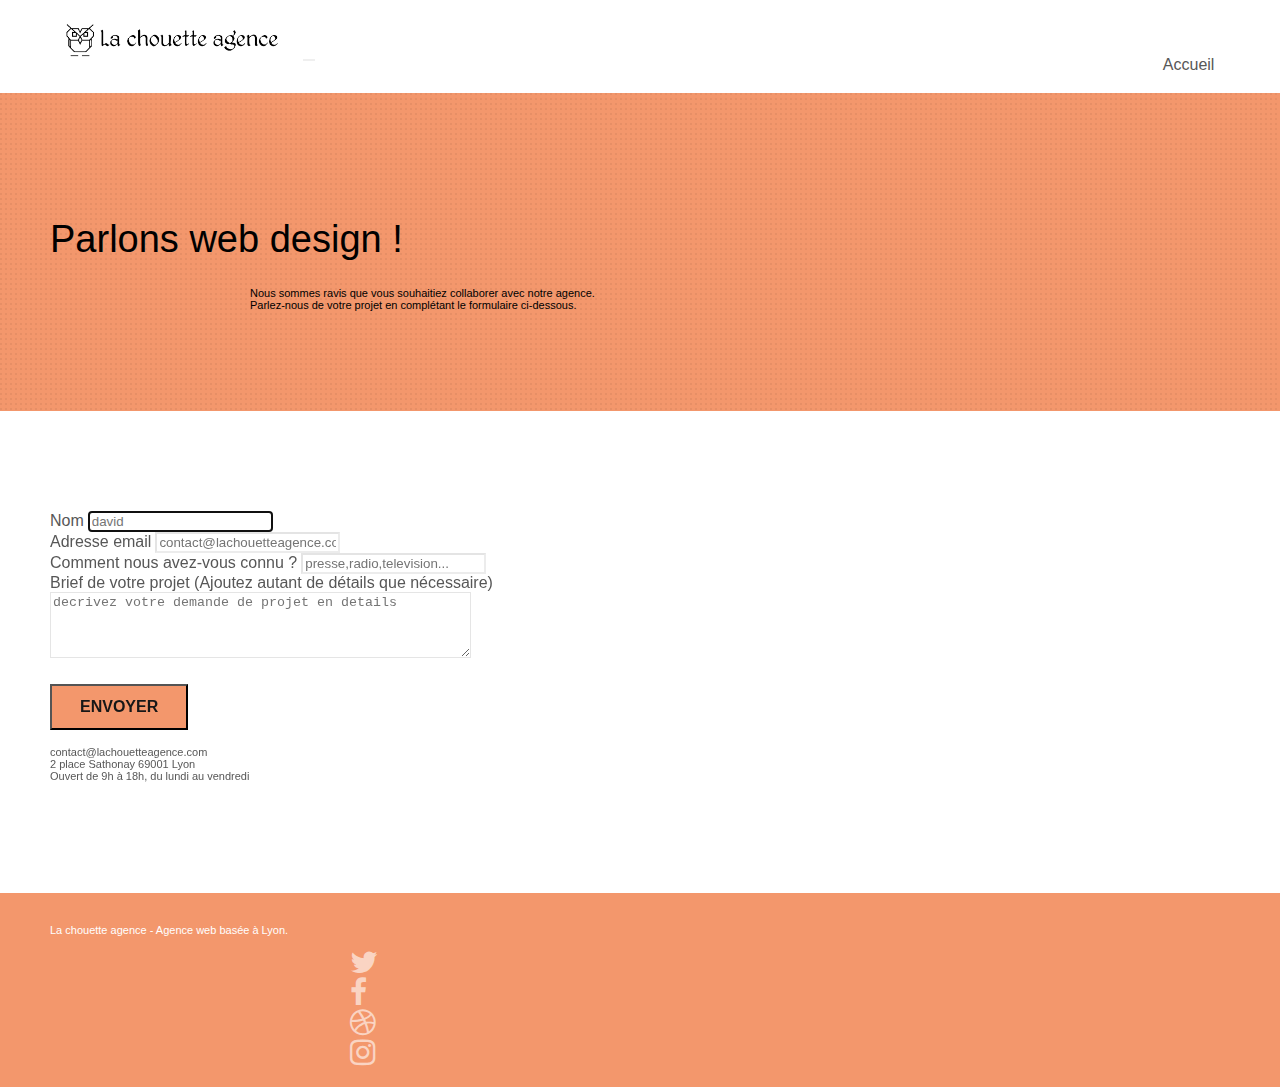
==== contact.html @ de8788d1 "origin master" ====
<!doctype html>
<html lang="fr">
<head>
	<meta charset="utf-8">
    <meta name="keywords" content=" Accueil La Chouette Agence, Chouette Agence, Chouette, Agence web, Lyon, Agence web Lyon, Digital, Stratégie, Site internet, Site web, Web, Création de site web, Design, Création de design, Création de maquette web, Maquette web ">
    <meta name="description" content="La Chouette agence, une agence de webdesign basée à Lyon qui aide les entreprises à devenir attractives et visibles sur Internet en définissant une stratégie et un design à votre image. .">
    <meta name="viewport" content="width=device-width, initial-scale=1.0, viewport-fit=cover">
	<meta name="robots" content="index, follow">
    <link rel="shortcut icon" type="image/png" href="favicon.jpg">
    
    
	<link rel="stylesheet" type="text/css" href="./css/bootstrap.min.css">
	<link rel="stylesheet" type="text/css" href="style.css">
	<link rel="stylesheet" type="text/css" href="./css/font-awesome.css">
	<link rel="stylesheet" type="text/css" href="./css/et-line.min.css">
	
    
	<script src="./js/jquery-2.1.0.js"></script>
	<script src="./js/bootstrap.js"></script>
	<script src="./js/blocs.js"></script>
	<script src="./js/jquery.touchSwipe.js" defer></script>
	<script src="./js/gmaps.js"></script>
    <title>Contact</title>

    
<!-- Analytics -->
 
<!-- Analytics END -->
    
</head>
<body>
<!-- Principal conteneur -->
<div class="page-container">
    
<!-- bloc-0 -->
<div class="bloc bgc-white l-bloc " id="bloc-0">
	<div class="container bloc-sm">
		<nav class="navbar row">
			<div class="navbar-header">
				<a class="navbar-brand" href="index.html"><img src="img/la-chouette-agence.png" alt="atlanta web design logo" height="40" /></a>
				<button id="nav-toggle" type="button" class="ui-navbar-toggle navbar-toggle" data-toggle="collapse" data-target=".navbar-1">
					<span class="sr-only">Toggle navigation</span><span class="icon-bar"></span><span class="icon-bar"></span><span class="icon-bar"></span>
				</button>
			</div>
			<div class="collapse navbar-collapse navbar-1 special-dropdown-nav">
				<ul class="site-navigation nav navbar-nav">
					<li>
						<a href="index.html">Accueil</a>
					</li>
					<li>
					</li>
				</ul>
			</div>
		</nav>
	</div>
</div>
<!-- bloc-0 END -->

<!-- bloc-6 -->
<div class="bloc bg-dots-bg bg-repeat bgc-atomic-tangerine d-bloc bloc-bg-texture texture-paper" id="bloc-6">
	<div class="container bloc-lg">
		<div class="row">
			<div class="col-sm-12">
				<h1 class="text-center hero-bloc-text black">
					Parlons web design !
				</h1>
				<p class="text-center mg-lg black tight-width-whitespace">
					Nous sommes ravis que vous souhaitiez collaborer avec notre agence.<br>
					Parlez-nous de votre projet en complétant le formulaire ci-dessous.
				</p>
			</div>
		</div>
	</div>
</div>
<!-- bloc-6 END -->

<!-- bloc-7 -->
<div class="bloc bgc-white l-bloc" id="bloc-7">
	<div class="container bloc-lg">
		<div class="row">
			<div class="col-sm-6">
				<form id="form_1" novalidate success-msg="Your message has been sent." fail-msg="Sorry it seems that our mail server is not responding, Sorry for the inconvenience!">
					<div class="form-group">
						<label for="name">Nom</label>
						<input id="name" class="form-control" placeholder="david" autofocus=""/>
					</div>
					<div class="form-group">
						<label for="email">Adresse email</label>
						<input id="email" class="form-control" type="email" required placeholder="contact@lachouetteagence.com" required=""/>
					</div>
					<div class="input">
						<label for="input_504">Comment nous avez-vous connu ?</label>
						<input id="input_504" class="form-control" type="text" placeholder="presse,radio,television..." required=""/>
					</div>
					<div class="form-group">
						<label for="message">Brief de votre projet (Ajoutez autant de détails que nécessaire)<br></label>
						<textarea id="message" class="form-control" rows="4" cols="50" placeholder="decrivez votre demande de projet en details" required=""></textarea>
					</div> 
					<button class="bloc-button btn btn-lg btn-block cta-hero btn-atomic-tangerine" type="submit">
						Envoyer</button>
				</form>
			</div>
			<div class="col-sm-6">
				<p>
					contact@lachouetteagence.com<br>2 place Sathonay 69001 Lyon<br>Ouvert de 9h à 18h, du lundi au vendredi<br>
				</p>
			</div>
		</div>
	</div>
</div>
<!-- bloc-7 END -->

<!-- ScrollToTop Button -->
<a class="bloc-button btn btn-d scrollToTop" onclick="scrollToTarget('1')"><span class="fa fa-chevron-up"></span></a>
<!-- ScrollToTop Button END-->


<!-- Footer - bloc-8 -->
<footer>
	<div class="bloc bgc-atomic-tangerine d-bloc" id="bloc-8">
		<div class="container bloc-sm">
			<div class="row">
				<div class="col-sm-12">
					<p class="text-center white">
						La chouette agence - Agence web basée à Lyon.<br>
					</p>
					<div class="row row-no-gutters social">
						<div class="col-sm-3">
							<div class="text-center">
								<a aria-label="twitter" class="social" href="https://twitter.com"> 
								<span class="fa fa-twitter icon-md"></span>
							</a>
							</div>
						</div>
						<div class="col-sm-3">
							<div class="text-center">
								<a aria-label="facebook" class="social" href="https://facebook.fr">
								<span class="fa fa-facebook icon-md"></span>
							</a>
							</div>
						</div>
						<div class="col-sm-3">
							<div class="text-center">
								<a aria-label="dribbble" class="social" href="https//dribbble.com">
								<span class="fa fa-dribbble icon-md"></span>
							</a>
							</div>
						</div>
						<div class="col-sm-3">
							<div class="text-center">
								<a aria-label="instagram" class="social" href="http://instagram.com">
								<span class="fa fa-instagram icon-md"></span>
							</a>
							</div>
						</div>
					<div class="row">
					</div>
				</div>
			</div>
		</div>
	</div>
	</div>
	</footer>
<!-- Footer - bloc-8 END -->

</div>
<!-- Principal conteneur END -->
    

</body>
</html>
---- style.css ----
body {
    margin: 0;
    padding: 0;
    background: #FFF;
    overflow-x: hidden;
    -webkit-font-smoothing: antialiased;
    -moz-osx-font-smoothing: grayscale;
}

a,
button {
    transition: all .3s ease-in-out;
    outline: none!important;
}

a:hover {
    text-decoration: none;
    cursor: pointer;
}

#page-loading-blocs-notifaction {
    position: fixed;
    top: 0;
    bottom: 0;
    width: 100%;
    z-index: 100000;
    background: #FFFFFF url("img/pageload-spinner.gif") no-repeat center center;
}

.bloc {
    width: 100%;
    clear: both;
    background: 50% 50% no-repeat;
    padding: 0 50px;
    -webkit-background-size: cover;
    -moz-background-size: cover;
    -o-background-size: cover;
    background-size: cover;
    position: relative;
}

.bloc .container {
    padding-left: 0;
    padding-right: 0;
}

.bloc-lg {
    padding: 100px 50px;
}

.bloc-md {
    padding: 50px;
}

.bloc-sm {
    padding: 20px 50px;
}

.bg-center,
.bg-l-edge,
.bg-r-edge,
.bg-t-edge,
.bg-b-edge,
.bg-tl-edge,
.bg-bl-edge,
.bg-tr-edge,
.bg-br-edge,
.bg-repeat {
    -webkit-background-size: auto!important;
    -moz-background-size: auto!important;
    -o-background-size: auto!important;
    background-size: auto!important;
}

.bg-repeat {
    background: repeat;
}

.bg-t-edge {
    background: top no-repeat;
}

.bloc-bg-texture::before {
    content: "";
    background-size: 2px 2px;
    position: absolute;
    top: 0;
    bottom: 0;
    left: 0;
    right: 0;
}

.texture-paper::before {
    background: url("img/texture-paper.png");
    background-size: 0px 0px;
}

.b-parallax {
    background-attachment: fixed;
}

.d-bloc {
    color: rgba(255, 255, 255, .7);
}

.d-bloc button:hover {
    color: rgba(255, 255, 255, .9);
}

.d-bloc .icon-round,
.d-bloc .icon-square,
.d-bloc .icon-rounded,
.d-bloc .icon-semi-rounded-a,
.d-bloc .icon-semi-rounded-b {
    border-color: rgba(255, 255, 255, .9);
}

.d-bloc .divider-h span {
    border-color: rgba(255, 255, 255, .2);
}

.d-bloc .a-btn,
.d-bloc .navbar a,
.d-bloc .navbar-brand,
.d-bloc a .icon-sm,
.d-bloc a .icon-md,
.d-bloc a .icon-lg,
.d-bloc a .icon-xl,
.d-bloc h1 a,
.d-bloc h2 a,
.d-bloc h3 a,
.d-bloc h4 a,
.d-bloc h5 a,
.d-bloc h6 a,
.d-bloc p a {
    color: rgba(255, 255, 255, .6);
}

.d-bloc .a-btn:hover,
.d-bloc .navbar a:hover,
.d-bloc .navbar-brand:hover,
.d-bloc a:hover .icon-sm,
.d-bloc a:hover .icon-md,
.d-bloc a:hover .icon-lg,
.d-bloc a:hover .icon-xl,
.d-bloc h1 a:hover,
.d-bloc h2 a:hover,
.d-bloc h3 a:hover,
.d-bloc h4 a:hover,
.d-bloc h5 a:hover,
.d-bloc h6 a:hover,
.d-bloc p a:hover {
    color: rgba(255, 255, 255, 1);
}

.d-bloc .navbar-toggle .icon-bar {
    background: rgba(255, 255, 255, 1);
}

.d-bloc .btn-wire,
.d-bloc .btn-wire:hover {
    color: rgba(255, 255, 255, 1);
    border-color: rgba(255, 255, 255, 1);
}

.d-bloc .panel {
    color: rgba(0, 0, 0, .5);
}

.d-bloc .panel button:hover {
    color: rgba(0, 0, 0, .7);
}

.d-bloc .panel icon {
    border-color: rgba(0, 0, 0, .7);
}

.d-bloc .panel .divider-h span {
    border-color: rgba(0, 0, 0, .1);
}

.d-bloc .panel .a-btn {
    color: rgba(0, 0, 0, .6);
}

.d-bloc .panel .a-btn:hover {
    color: rgba(0, 0, 0, 1);
}

.d-bloc .panel .btn-wire,
.d-bloc .panel .btn-wire:hover {
    color: rgba(0, 0, 0, .7);
    border-color: rgba(0, 0, 0, .3);
}

.d-bloc .panel,
.l-bloc {
    color: rgba(0, 0, 0, .5);
}

.d-bloc .panel button:hover,
.l-bloc button:hover {
    color: rgba(0, 0, 0, .7);
}

.l-bloc .icon-round,
.l-bloc .icon-square,
.l-bloc .icon-rounded,
.l-bloc .icon-semi-rounded-a,
.l-bloc .icon-semi-rounded-b {
    border-color: rgba(0, 0, 0, .7);
}

.d-bloc .panel .divider-h span,
.l-bloc .divider-h span {
    border-color: rgba(0, 0, 0, .1);
}

.d-bloc .panel .a-btn,
.l-bloc .a-btn,
.l-bloc .navbar a,
.l-bloc .navbar-brand,
.l-bloc a .icon-sm,
.l-bloc a .icon-md,
.l-bloc a .icon-lg,
.l-bloc a .icon-xl,
.l-bloc h1 a,
.l-bloc h2 a,
.l-bloc h3 a,
.l-bloc h4 a,
.l-bloc h5 a,
.l-bloc h6 a,
.l-bloc p a {
    color: rgba(0, 0, 0, .6);
}

.d-bloc .panel .a-btn:hover,
.l-bloc .a-btn:hover,
.l-bloc .navbar a:hover,
.l-bloc .navbar-brand:hover,
.l-bloc a:hover .icon-sm,
.l-bloc a:hover .icon-md,
.l-bloc a:hover .icon-lg,
.l-bloc a:hover .icon-xl,
.l-bloc h1 a:hover,
.l-bloc h2 a:hover,
.l-bloc h3 a:hover,
.l-bloc h4 a:hover,
.l-bloc h5 a:hover,
.l-bloc h6 a:hover,
.l-bloc p a:hover {
    color: rgba(0, 0, 0, 1);
}

.l-bloc .navbar-toggle .icon-bar {
    color: rgba(0, 0, 0, .6);
}

.d-bloc .panel .btn-wire,
.d-bloc .panel .btn-wire:hover,
.l-bloc .btn-wire,
.l-bloc .btn-wire:hover {
    color: rgba(0, 0, 0, .7);
    border-color: rgba(0, 0, 0, .3);
}

.voffset {
    margin-top: 30px;
}

.voffset-lg {
    margin-top: 80px;
}

.row-no-gutters {
    margin-right: 0;
    margin-left: 0;
}

.row.row-no-gutters > [class^="col-"],
.row.row-no-gutters > [class*=" col-"] {
    padding-right: 0;
    padding-left: 0;
}

#bloc-1-hero h1 {
    font-size: 32px;
}

.navbar {
    margin-bottom: 0;
    z-index: 1;
}

.navbar-brand {
    height: auto;
    padding: 3px 15px;
    font-size: 25px;
    font-weight: normal;
    font-weight: 600;
    line-height: 44px;
}

.navbar-brand img {
    max-height: 200px;
    margin: 0 5px 0 0;
    display: inline;
}

.navbar-brand img[src$=svg] {
    min-width: 100px;
}

.nav-center .navbar-brand img {
    margin: 0;
}
.site-navigation,
.navbar .nav {
    position: absolute;
    top: 50%;
    right: 12%;
    list-style-type: none;
}

.nav > li {
    float: left;
    margin-top: 4px;
    font-size: 16px;
}
a{
    text-decoration: none;
}
.navbar-nav .open .dropdown-menu > li > a {
    text-align: inherit;
}
.nav > li a:hover,
.nav > li a:focus {
    background: transparent;
}

.navbar-toggle {
    margin: 10px 10px 0 0;
    border: 0px;
}

.navbar-toggle:hover {
    background: transparent!important;
}

.navbar-toggle .icon-bar {
    background-color: rgba(0, 0, 0, .5);
    width: 26px;
}

.nav-invert .navbar .nav {
    float: left;
}

.nav-invert .navbar-header,
.nav-invert .navbar-brand {
    float: right;
    position: relative;
    z-index: 2;
}

@media (min-width: 768px) {
    .site-navigation {
        position: absolute;
        top: 50%;
        right: 20px;
        transform: translate(0, -50%);
        -webkit-transform: translateY(-50%);
    }
    .nav > li .dropdown-menu a,
    .nav > li .dropdown-menu a:hover {
        color: #484848;
    }
    .nav-invert .site-navigation {
        left: 0;
        right: 0;
    }
    .nav-center {
        text-align: center;
    }
    .nav-center .navbar-header {
        width: 100%;
    }
    .nav-center .navbar-header,
    .nav-center .navbar-brand,
    .nav-center .nav > li {
        float: none;
        display: inline-block;
    }
    .nav-center .site-navigation {
        position: relative;
        width: 100%;
        right: 0;
        margin-right: 0px;
        margin-top: 20px;
    }
    .nav-center.mini-nav .navbar-toggle {
        float: none;
        margin: 10px auto 0;
    }
}

.nav > li > .dropdown a {
    background: none!important;
    display: block;
    padding: 14px 15px;
}

nav .caret {
    margin: 0 5px;
}

.dropdown-menu .dropdown-menu {
    top: -8px;
    left: 100%;
}

.dropdown-menu .dropmenu-flow-right {
    top: 100%;
    left: 0;
    margin-left: -1px;
    border-top-left-radius: 0;
    border-top-right-radius: 0;
}

.dropdown-menu .dropdown span {
    border: 4px solid black;
    border-top-color: transparent;
    border-right-color: transparent;
    border-bottom-color: transparent;
    margin: 6px -5px 0 0!important;
    float: right;
}

.mg-md {
    margin-top: 10px;
    margin-bottom: 20px;
}

.mg-lg {
    margin-top: 10px;
    margin-bottom: 40px;
}

.btn {
    margin: 0 5px 5px 0;
}

.btn.pull-right {
    margin: 0 0 5px 5px;
}

.btn-d,
.btn-d:hover,
.btn-d:focus {
    color: #FFF;
    background: rgba(0, 0, 0, .3);
}

button {
    outline: none!important;
}

.btn-rd {
    border-radius: 40px;
}

.btn-clean {
    border: 1px solid rgba(0, 0, 0, .08);
    border-bottom-color: rgba(0, 0, 0, .1);
    text-shadow: 0 1px 0 rgba(0, 0, 1, .1);
    box-shadow: 0 1px 3px rgba(0, 0, 1, .25), inset 0 1px 0 0 rgba(255, 255, 255, .15);
}

.icon-md {
    font-size: 30px!important;
}

.icon-lg {
    font-size: 60px!important;
}

.sm-shadow {
    text-shadow: 0 1px 2px rgba(0, 0, 0, .3);
}

.panel-sq,
.panel-sq .panel-heading,
.panel-sq .panel-footer {
    border-radius: 0;
}

.panel-rd {
    border-radius: 30px;
}

.panel-rd .panel-heading {
    border-radius: 29px 29px 0 0;
}

.panel-rd .panel-footer {
    border-radius: 0 0 29px 29px;
}

.form-control {
    border-color: rgba(0, 0, 0, .1);
    box-shadow: none;
}

.scrollToTop {
    width: 40px;
    height: 40px;
    position: fixed;
    bottom: 20px;
    right: 20px;
    opacity: 0;
    z-index: 500;
    transition: all .3s ease-in-out;
}

.scrollToTop span {
    margin-top: 6px;
}

.showScrollTop {
    font-size: 14px;
    opacity: 1;
}

a[data-lightbox] {
    position: relative;
    display: block;
    text-align: center;
}

a[data-lightbox]:hover::before {
    content: "+";
    font-family: "HelveticaNeue-Light", "Helvetica Neue Light", "Helvetica Neue", Helvetica, Arial;
    font-size: 32px;
    width: 50px;
    height: 50px;
    margin-left: -25px;
    border-radius: 50%;
    background: rgba(0, 0, 0, .6);
    color: #FFF;
    font-weight: 100;
    z-index: 1;
    position: absolute;
    top: 50%;
    transform: translateY(-50%);
    -webkit-transform: translateY(-50%);
}

a[data-lightbox]:hover img {
    opacity: 0.6;
    -webkit-animation-fill-mode: none;
    animation-fill-mode: none;
}

#lightbox-modal {
    display: flex;
    align-items: center;
}

#lightbox-modal .modal-dialog {
    width: 90%;
    max-width: 900px;
    margin: 0 auto 0;
}

#lightbox-modal .modal-dialog img {
    max-height: 90vh;
    margin: 0 auto;
}

.lightbox-caption {
    padding: 20px;
    color: #FFF;
    background: rgba(0, 0, 0, .5);
    position: absolute;
    left: 15px;
    right: 15px;
    bottom: 5px;
}

.close-lightbox {
    color: #FFF;
    font-size: 30px;
    position: absolute;
    top: 20px;
    right: 20px;
    z-index: 20;
    background: rgba(0, 0, 0, .5);
    border: none;
    line-height: 30px;
    padding: 0 9px 5px;
    opacity: 0.3;
}

.close-lightbox:hover,
.next-lightbox:hover,
.prev-lightbox:hover {
    opacity: 1.0;
    color: #FFF;
}

.next-lightbox,
.prev-lightbox {
    font-size: 20px;
    color: rgba(255, 255, 255, .9);
    background: rgba(0, 0, 0, .5);
    transition: all .2s ease-in-out;
    position: absolute;
    top: 45%;
    z-index: 1;
    opacity: 0.4;
}

.next-lightbox {
    padding: 6px 8px 1px 13px;
    right: 25px;
}

.prev-lightbox {
    padding: 6px 13px 1px 10px;
    left: 25px;
}

.snapshot-lb .modal-body {
    padding-bottom: 45px;
}

.snapshot-lb .lightbox-caption {
    padding: 0;
    color: rgba(0, 0, 0, .5);
    background: none;
}

h1,
h2,
h3,
h4,
h5,
h6,
p,
label,
.btn,
a {
    font-family: "helvetica";
    font-weight: 400;
    color: #575757!important;
}

.container {
    max-width: 1000px;
}

.hero-bloc-text {
    font-size: 38px;
}

.hero-bloc-text-sub {
    font-size: 36px;
}

.statement-bloc-text {
    line-height: 26px;
    font-style: italic;
    font-size: 20px;
    text-align: center;
    font-weight: lighter;
    max-width: 520px;
    margin: auto auto auto auto;
}

p {
    font-size: 11px;
}

.tight-width-whitespace {
    max-width: 600px;
    margin: auto auto auto auto;
}

.h1 {
    font-size: 20px;
    font-family: "Open Sans";
}

.cta-hero {
    margin-top: 22px;
    color: #FFFFFF!important;
    text-transform: uppercase;
    padding: 12px 28px 12px 28px;
    font-size: 16px;
    font-weight: 700;
}

.social {
    max-width: 400px;
    margin: auto auto auto auto;
}

h2 {
    font-size: 22px;
    line-height: 1.4em;
}

h3 {
    font-size: 15px;
    text-transform: uppercase;
    font-weight: 700;
    color: #333333!important;
}

.med-width-whitespace {
    max-width: 800px;
    margin: auto auto auto auto;
    box-shadow: 0px 0px 0px #000000;
}

h1 {
    color: #171717!important;
}

h4 {
    color: #333333!important;
}

.icons {
    margin-bottom: 14px;
    margin-top: 24px;
}

.white {
    color: #FFFFFF!important;
}

.portfolio-thumb {
    margin-bottom: 24px;
}

.portfolio-row {
    margin-bottom: 44px;
    margin-top: 50px;
}

.avatar {
    box-shadow: 0px 4px 9px rgba(0, 0, 0, 0.3);
}

.black-background {
    background-color: rgba(165, 147, 99, 0.7);
    padding: 40px 40px 40px 40px;
}

.bold-link {
    font-weight: 900;
    text-decoration: underline!important;
}

.bgc-white {
    background-color: #FFFFFF;
}

.bgc-dark-slate-blue {
    background-color: #364577;
}

.bgc-atomic-tangerine {
    background-color: #F3976C;
}

.black {
    color:black!important;
}

.btn-atomic-tangerine {
    background: #F3976C;
    color: #171717!important;
}

.btn-atomic-tangerine:hover {
    background: #c27956!important;
    color: #FFFFFF!important;
}

.ltc-white {
    color: #FFFFFF!important;
}

.ltc-white:hover {
    color: #cccccc!important;
}

.ltc-atomic-tangerine {
    color: #F3976C!important;
}

.ltc-atomic-tangerine:hover {
    color: #c27956!important;
}

.icon-dark-slate-blue {
    color: #364577!important;
    border-color: #364577!important;
}

.bg-dots-bg {
    background-image: url("img/dots-bg.png");
}

.bg-lines-h2-bg {
    background-image: url("img/lines-h2-bg.png");
}

.bg-banniere {
    background-image: url("img/la-chouette-agence-banniere.jpg");
}

.bg-presentation {
    background-image: url("img/image-de-presentation.bmp");
}

@media (max-width: 1024px) {
    .bloc {
        padding-left: 20px;
        padding-right: 20px;
    }
    .bloc.full-width-bloc,
    .bloc-tile-2.full-width-bloc .container,
    .bloc-tile-3.full-width-bloc .container,
    .bloc-tile-4.full-width-bloc .container {
        padding-left: 0;
        padding-right: 0;
    }
}

@media (max-width: 992px) and (min-width: 768px) {
    .navbar .nav {
        max-width: 80%
    }
    .nav-center.navbar .nav {
        max-width: 100%
    }
}

@media only screen and (min-device-width: 768px) and (max-device-width: 1024px) and (orientation: landscape) {
    .b-parallax {
        background-attachment: scroll;
    }
}

@media only screen and (min-device-width: 1024px) and (max-device-width: 1366px) and (-webkit-min-device-pixel-ratio: 1.5) {
    .b-parallax {
        background-attachment: scroll;
    }
}

@media (max-width: 991px) {
    .container {
        width: 100%;
    }
    .b-parallax {
        background-attachment: scroll;
    }
    .page-container,
    #hero-bloc {
        overflow-x: hidden;
        position: relative;
    }
    .bloc {
        padding-left: constant(safe-area-inset-left);
        padding-right: constant(safe-area-inset-right);
    }
    .bloc-group,
    .bloc-group .bloc {
        display: block;
        width: 100%;
    }
    .bloc-fill-screen .fill-bloc-top-edge,
    .bloc-fill-screen .fill-bloc-bottom-edge {
        padding: 0 20px;
        padding-left: constant(safe-area-inset-left);
        padding-right: constant(safe-area-inset-right);
    }
}

@media (max-width: 767px) {
    .page-container {
        overflow-x: hidden;
        position: relative;
    }
    h1,
    h2,
    h3,
    h4,
    h5,
    h6,
    p,
    #disqus_thread {
        padding-left: 10px!important;
        padding-right: 10px!important;
    }
    .b-parallax {
        background-attachment: scroll;
    }
    .navbar .nav {
        padding-top: 0;
        border-top: 1px solid rgba(0, 0, 0, .2);
        float: none!important;
    }
    .navbar.row {
        margin-left: 0;
        margin-right: 0;
    }
    .site-navigation {
        position: inherit;
        transform: none;
        -webkit-transform: none;
        -ms-transform: none;
    }
    .nav > li {
        margin-top: 0;
        border-bottom: 1px solid rgba(0, 0, 0, .1);
        background: rgba(0, 0, 0, .05);
        text-align: left;
        padding-left: 15px;
        width: 100%;
    }
    .nav > li:hover {
        background: rgba(0, 0, 0, .08);
    }
    .dropdown .dropdown a .caret {
        float: none;
        margin: 5px 0 0 10px!important;
        border: 4px solid black;
        border-bottom-color: transparent;
        border-right-color: transparent;
        border-left-color: transparent;
    }
    #hero-bloc .navbar .nav {
        background: rgba(0, 0, 0, .8);
    }
    #hero-bloc .navbar .nav a {
        color: rgba(255, 255, 255, .6);
    }
    .hero {
        padding: 50px 0;
    }
    .hero-nav {
        left: -1px;
        right: -1px;
    }
    .navbar-collapse {
        padding: 0;
        overflow-x: hidden;
        -webkit-box-shadow: none;
        box-shadow: none;
    }
    .navbar-brand img {
        max-height: 40px;
        width: auto;
    }
    .nav-invert .navbar-header {
        float: none;
        width: 100%;
    }
    .nav-invert .navbar-toggle {
        float: left;
        margin-left: 10px;
    }
    .bloc {
        padding-left: 0;
        padding-right: 0;
    }
    .bloc-xxl,
    .bloc-xl,
    .bloc-lg {
        padding: 40px 0;
    }
    .bloc-sm,
    .bloc-md {
        padding-left: 0;
        padding-right: 0;
    }
    .bloc-tile-2 .container,
    .bloc-tile-3 .container,
    .bloc-tile-4 .container,
    .bloc-fill-screen .fill-bloc-top-edge,
    .bloc-fill-screen .fill-bloc-bottom-edge {
        padding-left: 0;
        padding-right: 0;
    }
    .a-block {
        padding: 0 10px;
    }
    .btn-dwn {
        display: none;
    }
    .voffset {
        margin-top: 5px;
    }
    .voffset-md {
        margin-top: 20px;
    }
    .voffset-lg {
        margin-top: 30px;
    }
    form {
        padding: 5px;
    }
    .close-lightbox {
        display: inline-block;
    }
    .blocsapp-device-iphone5 {
        background-size: 216px 425px;
        padding-top: 60px;
        width: 216px;
        height: 425px;
    }
    .blocsapp-device-iphone5 img {
        width: 180px;
        height: 320px;
    }
}

@media (max-width: 400px) {
    .bloc {
        padding-left: 0;
        padding-right: 0;
    }
}

@media (max-width: 767px) {
    .bloc-mob-center-text {
        text-align: center;
    }
}
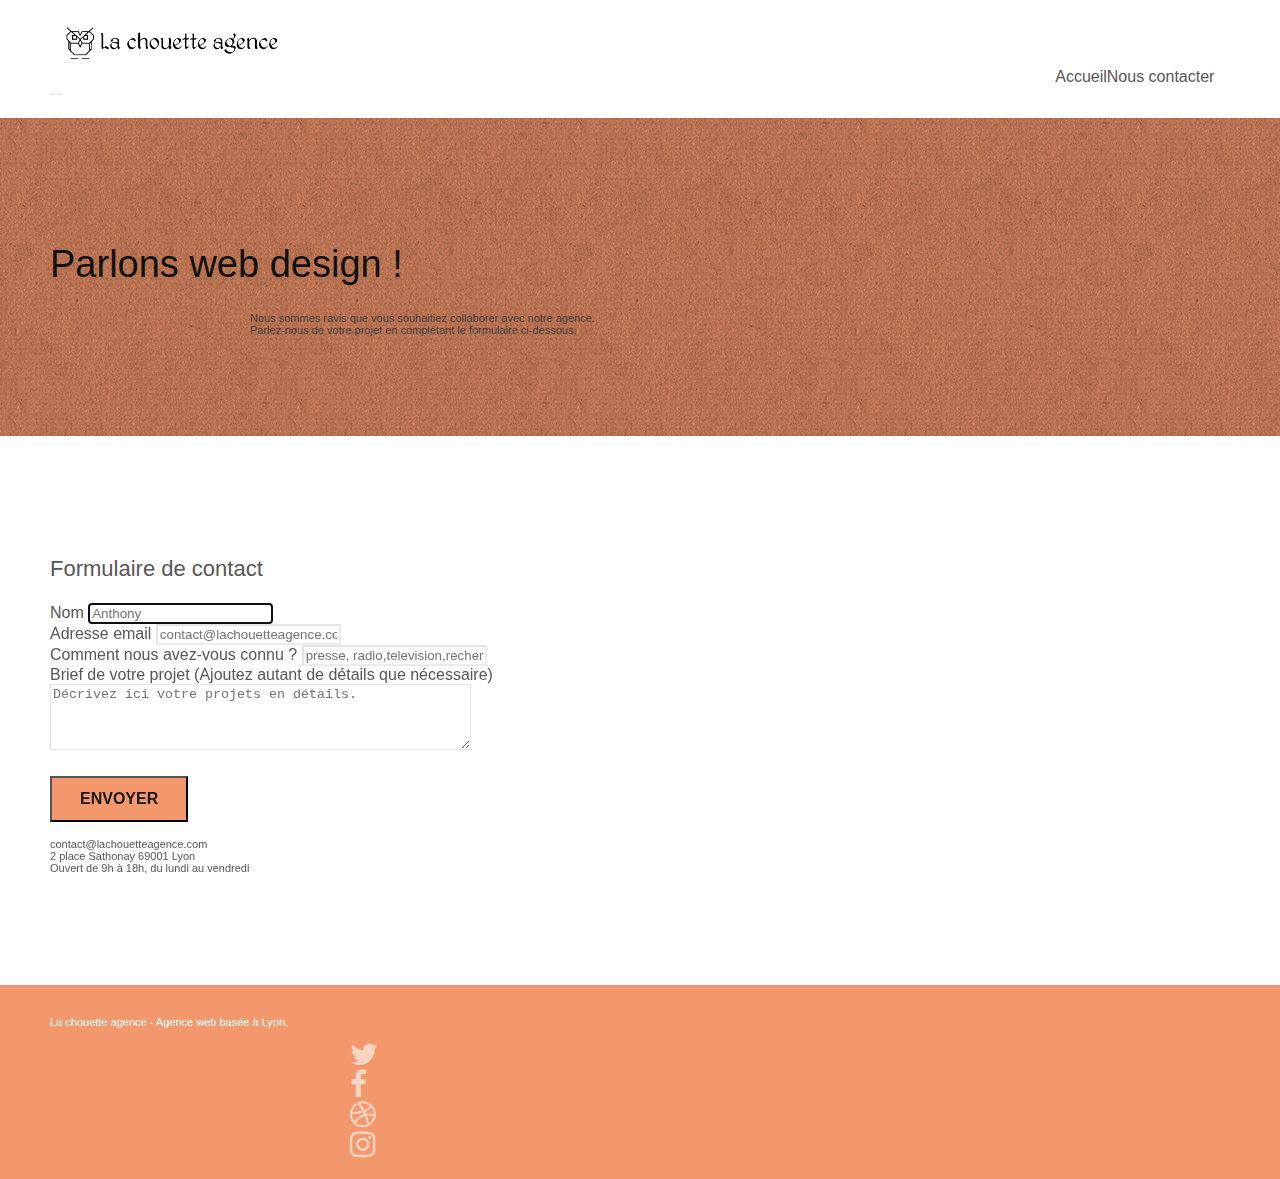
==== commit 8c36b58b: "remise as l anciene version le css" ====
--- a/contact.html
+++ b/contact.html
@@ -29,85 +29,102 @@
     
 </head>
 <body>
-<!-- Principal conteneur -->
-<div class="page-container">
-    
-<!-- bloc-0 -->
-<div class="bloc bgc-white l-bloc " id="bloc-0">
-	<div class="container bloc-sm">
-		<nav class="navbar row">
-			<div class="navbar-header">
-				<a class="navbar-brand" href="index.html"><img src="img/la-chouette-agence.png" alt="atlanta web design logo" height="40" /></a>
-				<button id="nav-toggle" type="button" class="ui-navbar-toggle navbar-toggle" data-toggle="collapse" data-target=".navbar-1">
-					<span class="sr-only">Toggle navigation</span><span class="icon-bar"></span><span class="icon-bar"></span><span class="icon-bar"></span>
-				</button>
+	<!-- Principal conteneur -->
+	<div class="page-container">
+		<!-- bloc-0 -->
+        <header class="bloc bgc-white l-bloc ">
+            <div class="container bloc-sm">
+                <nav class="navbar row">
+                    <div class="navbar-header">
+                        <div class="navbar-brand"><img src="img/la-chouette-agence.webp" alt="image Logo chouette "
+                                height="40" /></div>
+                        <!--Bouton??-->
+                        <button id="nav-toggle" type="button" class="ui-navbar-toggle navbar-toggle"
+                            data-toggle="collapse" data-target=".navbar-1">
+                            <span class="sr-only">Toggle navigation</span><span class="icon-bar"></span><span
+                                class="icon-bar"></span><span class="icon-bar"></span>
+                        </button>
+                    </div>
+                    <div class="collapse navbar-collapse navbar-1 special-dropdown-nav">
+                        <ul class="site-navigation nav navbar-nav">
+                            <li>
+                                <a href="index.html">Accueil</a>
+                            </li>
+                            <li>
+                                <a href="contact.html">Nous contacter</a>
+                            </li>
+                        </ul>
+                    </div>
+                </nav>
+            </div>
+        </header>
+		<!-- bloc-0 END -->
+		<!-- bloc-6 -->
+		<section class="bloc bg-dots-bg bg-repeat bgc-atomic-tangerine d-bloc bloc-bg-texture texture-paper"
+			id="bloc-6">
+			<div class="container bloc-lg">
+				<div class="row">
+					<div class="col-sm-12">
+						<h1 class="text-center hero-bloc-text black">
+							Parlons web design !
+						</h1>
+						<p class="text-center mg-lg .black tight-width-whitespace">
+							Nous sommes ravis que vous souhaitiez collaborer avec notre agence.<br>
+							Parlez-nous de votre projet en complétant le formulaire ci-dessous.
+						</p>
+					</div>
+				</div>
 			</div>
-			<div class="collapse navbar-collapse navbar-1 special-dropdown-nav">
-				<ul class="site-navigation nav navbar-nav">
-					<li>
-						<a href="index.html">Accueil</a>
-					</li>
-					<li>
-					</li>
-				</ul>
+		</section>
+		<!-- bloc-6 END -->
+		<!-- bloc-7 -->
+		<section class="bloc bgc-white l-bloc">
+			<div class="container bloc-lg">
+				<div class="row">
+					<div class="col-sm-6">
+						<h2>Formulaire de contact</h2>
+						<form id="form_1">
+							<div class="form-group">
+								<label for="name">
+									Nom
+								</label>
+								<input id="name" class="form-control" placeholder="Anthony" autofocus required />
+							</div>
+							<div class="form-group">
+								<label for="email">
+									Adresse email
+								</label>
+								<input id="email" class="form-control" type="email"
+									placeholder="contact@lachouetteagence.com" required />
+							</div>
+							<div class="input">
+								<label for="input_504">
+									Comment nous avez-vous connu ?
+								</label>
+								<input class="form-control" type="text" placeholder="presse, radio,television,recherche internet,moteur de recherche." required
+									id="input_504" />
+							</div>
+							<div class="form-group">
+								<label for="message">
+									Brief de votre projet (Ajoutez autant de détails que nécessaire)<br>
+								</label>
+								<textarea id="message" class="form-control" rows="4" cols="50"
+									placeholder="Décrivez ici votre projets en détails." required></textarea>
+							</div>
+							<button class="bloc-button btn btn-lg btn-block cta-hero btn-atomic-tangerine"
+								type="submit">
+								Envoyer
+							</button>
+						</form>
+					</div>
+						<p>
+							<a href="mailto:contact@lachouetteagence.com"> contact@lachouetteagence.com</a><br>2 place
+							Sathonay 69001 Lyon<br>Ouvert de 9h à 18h, du lundi
+							au vendredi<br>
+						</p>
+				</div>
 			</div>
-		</nav>
-	</div>
-</div>
-<!-- bloc-0 END -->
-
-<!-- bloc-6 -->
-<div class="bloc bg-dots-bg bg-repeat bgc-atomic-tangerine d-bloc bloc-bg-texture texture-paper" id="bloc-6">
-	<div class="container bloc-lg">
-		<div class="row">
-			<div class="col-sm-12">
-				<h1 class="text-center hero-bloc-text black">
-					Parlons web design !
-				</h1>
-				<p class="text-center mg-lg black tight-width-whitespace">
-					Nous sommes ravis que vous souhaitiez collaborer avec notre agence.<br>
-					Parlez-nous de votre projet en complétant le formulaire ci-dessous.
-				</p>
-			</div>
-		</div>
-	</div>
-</div>
-<!-- bloc-6 END -->
-
-<!-- bloc-7 -->
-<div class="bloc bgc-white l-bloc" id="bloc-7">
-	<div class="container bloc-lg">
-		<div class="row">
-			<div class="col-sm-6">
-				<form id="form_1" novalidate success-msg="Your message has been sent." fail-msg="Sorry it seems that our mail server is not responding, Sorry for the inconvenience!">
-					<div class="form-group">
-						<label for="name">Nom</label>
-						<input id="name" class="form-control" placeholder="david" autofocus=""/>
-					</div>
-					<div class="form-group">
-						<label for="email">Adresse email</label>
-						<input id="email" class="form-control" type="email" required placeholder="contact@lachouetteagence.com" required=""/>
-					</div>
-					<div class="input">
-						<label for="input_504">Comment nous avez-vous connu ?</label>
-						<input id="input_504" class="form-control" type="text" placeholder="presse,radio,television..." required=""/>
-					</div>
-					<div class="form-group">
-						<label for="message">Brief de votre projet (Ajoutez autant de détails que nécessaire)<br></label>
-						<textarea id="message" class="form-control" rows="4" cols="50" placeholder="decrivez votre demande de projet en details" required=""></textarea>
-					</div> 
-					<button class="bloc-button btn btn-lg btn-block cta-hero btn-atomic-tangerine" type="submit">
-						Envoyer</button>
-				</form>
-			</div>
-			<div class="col-sm-6">
-				<p>
-					contact@lachouetteagence.com<br>2 place Sathonay 69001 Lyon<br>Ouvert de 9h à 18h, du lundi au vendredi<br>
-				</p>
-			</div>
-		</div>
-	</div>
-</div>
+		</section>
 <!-- bloc-7 END -->
 
 <!-- ScrollToTop Button -->
--- a/style.css
+++ b/style.css
@@ -92,7 +92,7 @@
 
 .texture-paper::before {
     background: url("img/texture-paper.png");
-    background-size: 0px 0px;
+    background-size: 280px 280px;
 }
 
 .b-parallax {
@@ -775,8 +775,8 @@
     background-color: #F3976C;
 }
 
-.black {
-    color:black!important;
+.tc-white {
+    color: #F3976C!important;
 }
 
 .btn-atomic-tangerine {
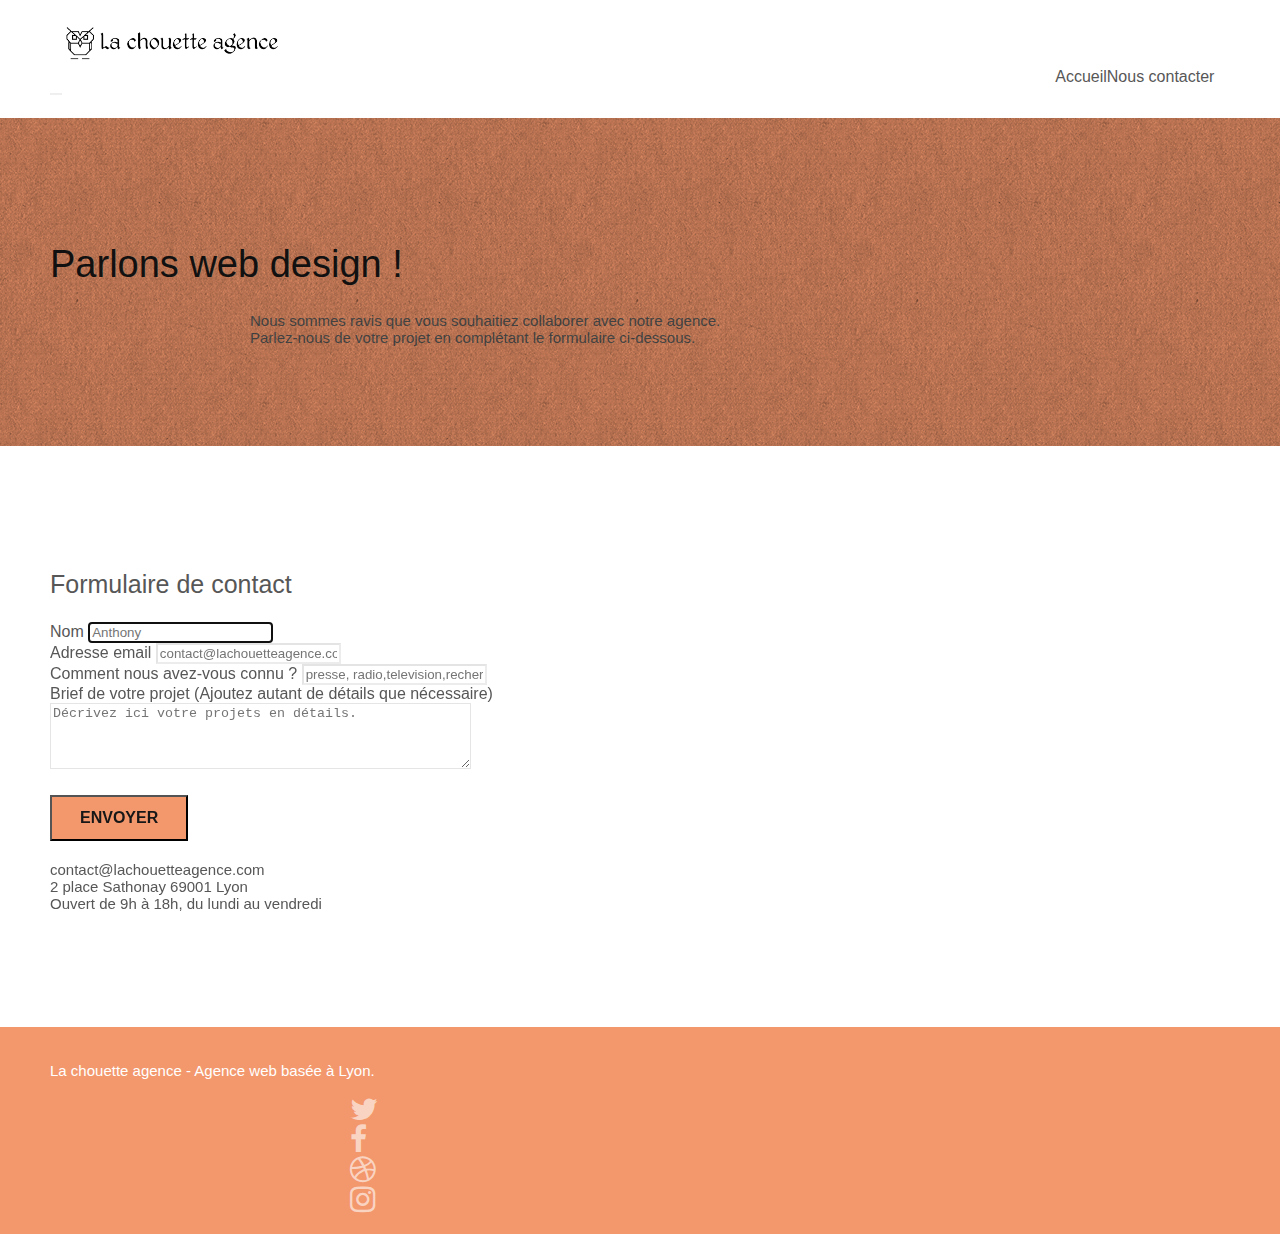
==== commit e362e1ab: "modification contraste" ====
--- a/contact.html
+++ b/contact.html
@@ -128,7 +128,8 @@
 <!-- bloc-7 END -->
 
 <!-- ScrollToTop Button -->
-<a class="bloc-button btn btn-d scrollToTop" onclick="scrollToTarget('1')"><span class="fa fa-chevron-up"></span></a>
+<a class="bloc-button btn btn-d scrollToTop" onclick="scrollToTarget('1')">
+	<span class="fa fa-chevron-up"></span></a>
 <!-- ScrollToTop Button END-->
 
 
--- a/style.css
+++ b/style.css
@@ -6,7 +6,11 @@
     -webkit-font-smoothing: antialiased;
     -moz-osx-font-smoothing: grayscale;
 }
-
+.linear-gradient{
+    background-image: linear-gradient( #ff5b6e, #f8dc75);
+    -webkit-background-clip: text;
+    -webkit-text-fill-color: transparent;
+}
 a,
 button {
     transition: all .3s ease-in-out;
@@ -438,7 +442,7 @@
 
 .mg-md {
     margin-top: 10px;
-    margin-bottom: 20px;
+    margin-bottom: 25px;
 }
 
 .mg-lg {
@@ -678,7 +682,7 @@
 }
 
 p {
-    font-size: 11px;
+    font-size: 15px;
 }
 
 .tight-width-whitespace {
@@ -706,7 +710,7 @@
 }
 
 h2 {
-    font-size: 22px;
+    font-size: 25px;
     line-height: 1.4em;
 }
 
@@ -776,7 +780,7 @@
 }
 
 .tc-white {
-    color: #F3976C!important;
+    color: #FFFFFF!important;
 }
 
 .btn-atomic-tangerine {
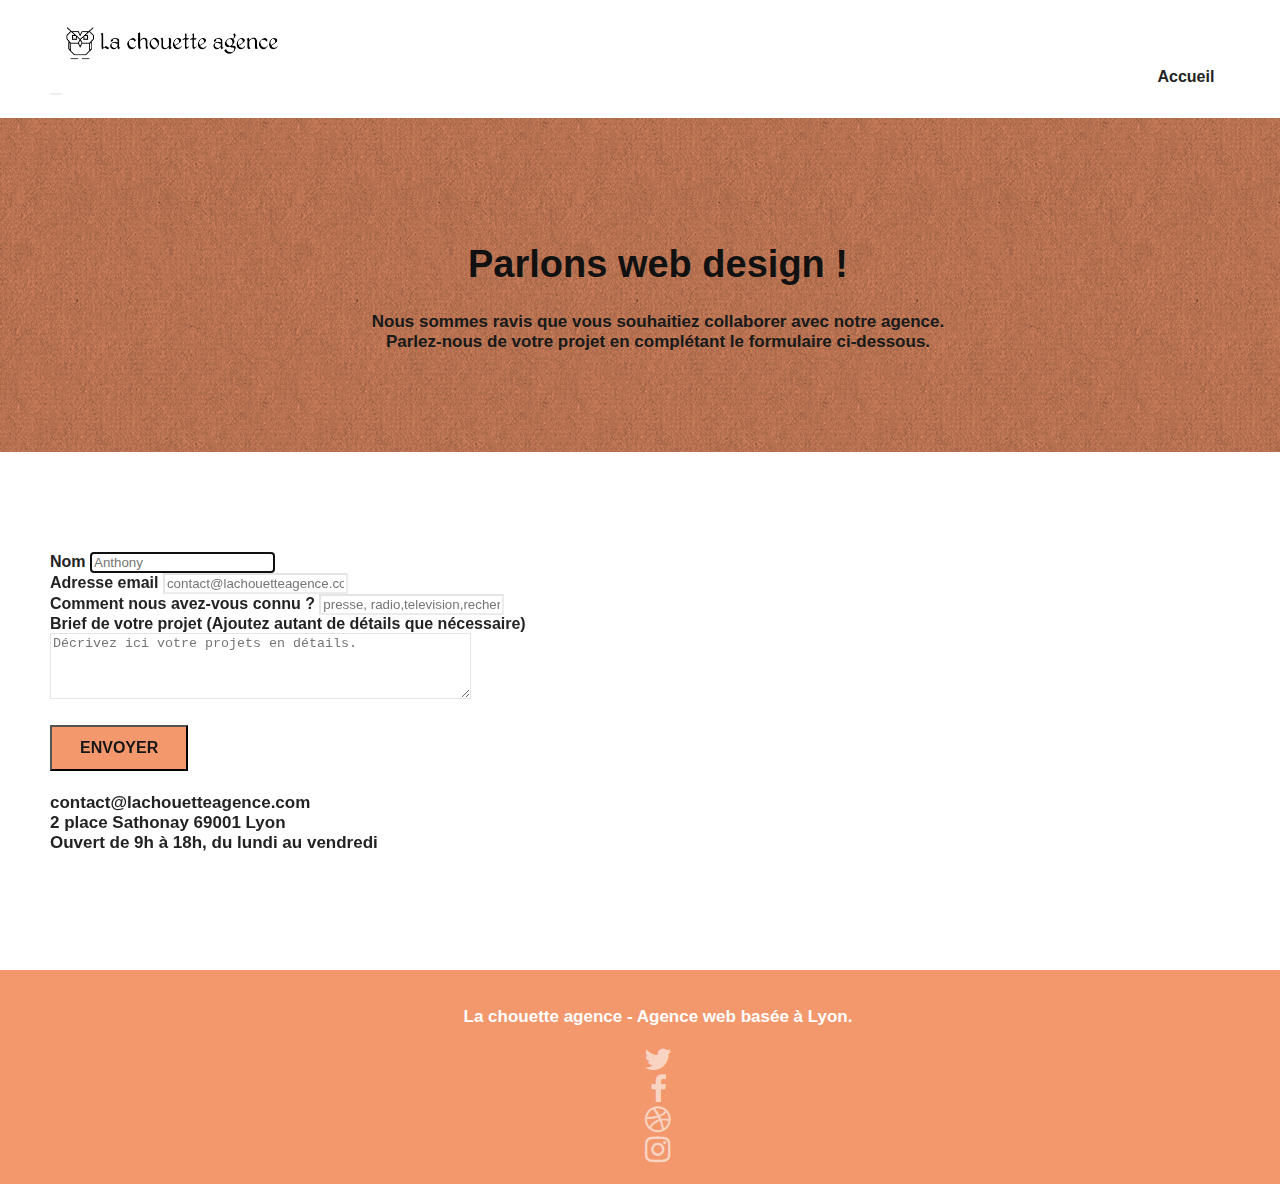
==== commit 6840b8ea: "centrage texte dans la banniere page nous contacter" ====
--- a/contact.html
+++ b/contact.html
@@ -51,7 +51,6 @@
                                 <a href="index.html">Accueil</a>
                             </li>
                             <li>
-                                <a href="contact.html">Nous contacter</a>
                             </li>
                         </ul>
                     </div>
@@ -82,7 +81,6 @@
 			<div class="container bloc-lg">
 				<div class="row">
 					<div class="col-sm-6">
-						<h2>Formulaire de contact</h2>
 						<form id="form_1">
 							<div class="form-group">
 								<label for="name">
--- a/style.css
+++ b/style.css
@@ -655,14 +655,17 @@
 .btn,
 a {
     font-family: "helvetica";
-    font-weight: 400;
-    color: #575757!important;
+    font-weight: 600;
+    color: #232323!important;
 }
 
 .container {
-    max-width: 1000px;
-}
-
+    max-width: 100%;
+    width:95%;
+}
+.text-center{
+    text-align:center;
+}
 .hero-bloc-text {
     font-size: 38px;
 }
@@ -682,9 +685,11 @@
 }
 
 p {
-    font-size: 15px;
-}
-
+    font-size: 17px;
+}
+.black{
+    color: #232323;
+}
 .tight-width-whitespace {
     max-width: 600px;
     margin: auto auto auto auto;
@@ -741,7 +746,7 @@
 }
 
 .white {
-    color: #FFFFFF!important;
+    color:#FFFFFF !important;
 }
 
 .portfolio-thumb {
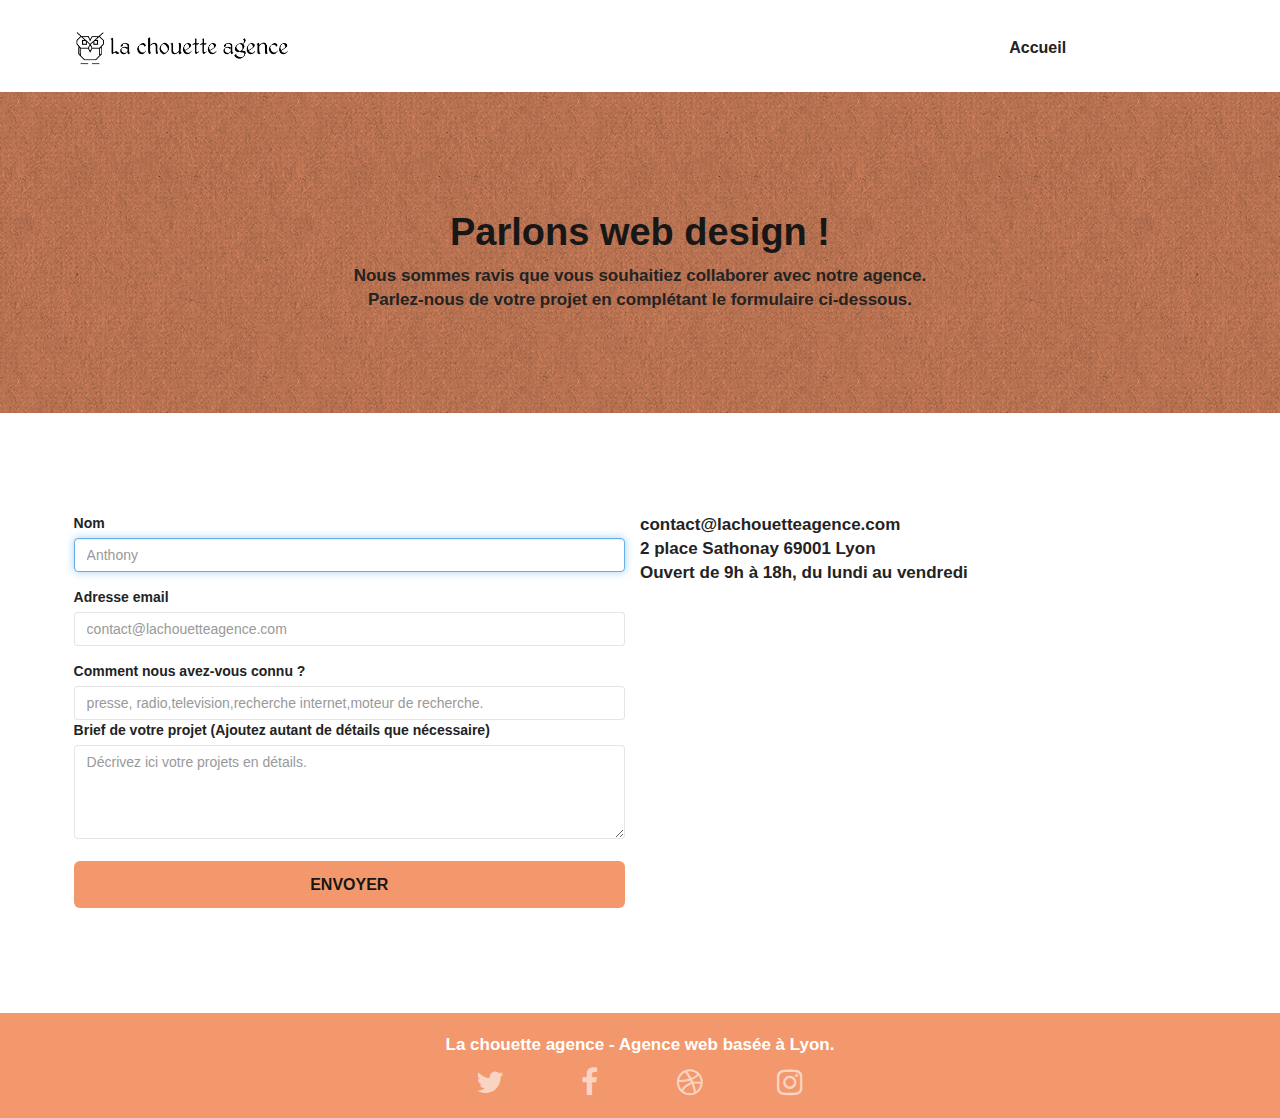
==== commit 01bfb79e: "dossier boostrap min et js min mis en place" ====
--- a/contact.html
+++ b/contact.html
@@ -2,7 +2,7 @@
 <html lang="fr">
 <head>
 	<meta charset="utf-8">
-    <meta name="keywords" content=" Accueil La Chouette Agence, Chouette Agence, Chouette, Agence web, Lyon, Agence web Lyon, Digital, Stratégie, Site internet, Site web, Web, Création de site web, Design, Création de design, Création de maquette web, Maquette web ">
+   
     <meta name="description" content="La Chouette agence, une agence de webdesign basée à Lyon qui aide les entreprises à devenir attractives et visibles sur Internet en définissant une stratégie et un design à votre image. .">
     <meta name="viewport" content="width=device-width, initial-scale=1.0, viewport-fit=cover">
 	<meta name="robots" content="index, follow">
--- a/style.css
+++ b/style.css
@@ -661,9 +661,9 @@
 
 .container {
     max-width: 100%;
-    width:95%;
-}
-.text-center{
+    width:96%;
+}
+h1.text-center{
     text-align:center;
 }
 .hero-bloc-text {
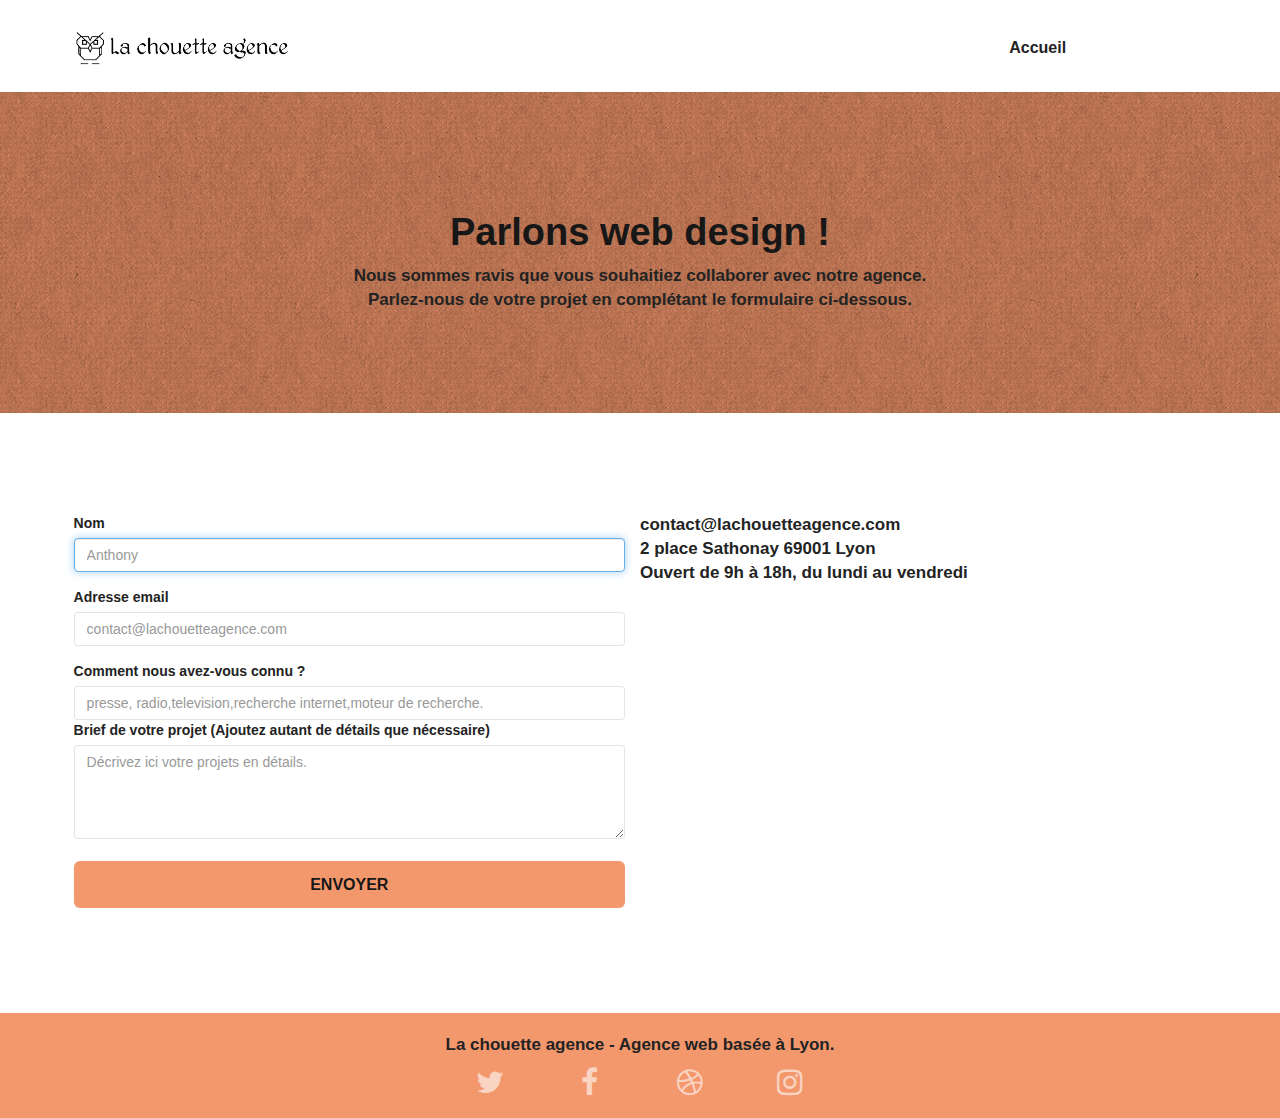
==== commit df14123c: "mise en place du dossier robot.txt/sitemap.xml/et rectification couleur du footer de la page contact" ====
--- a/contact.html
+++ b/contact.html
@@ -137,7 +137,7 @@
 		<div class="container bloc-sm">
 			<div class="row">
 				<div class="col-sm-12">
-					<p class="text-center white">
+					<p class="text-center black">
 						La chouette agence - Agence web basée à Lyon.<br>
 					</p>
 					<div class="row row-no-gutters social">
--- a/style.css
+++ b/style.css
@@ -748,7 +748,9 @@
 .white {
     color:#FFFFFF !important;
 }
-
+.black{
+    color:#090909;
+}
 .portfolio-thumb {
     margin-bottom: 24px;
 }
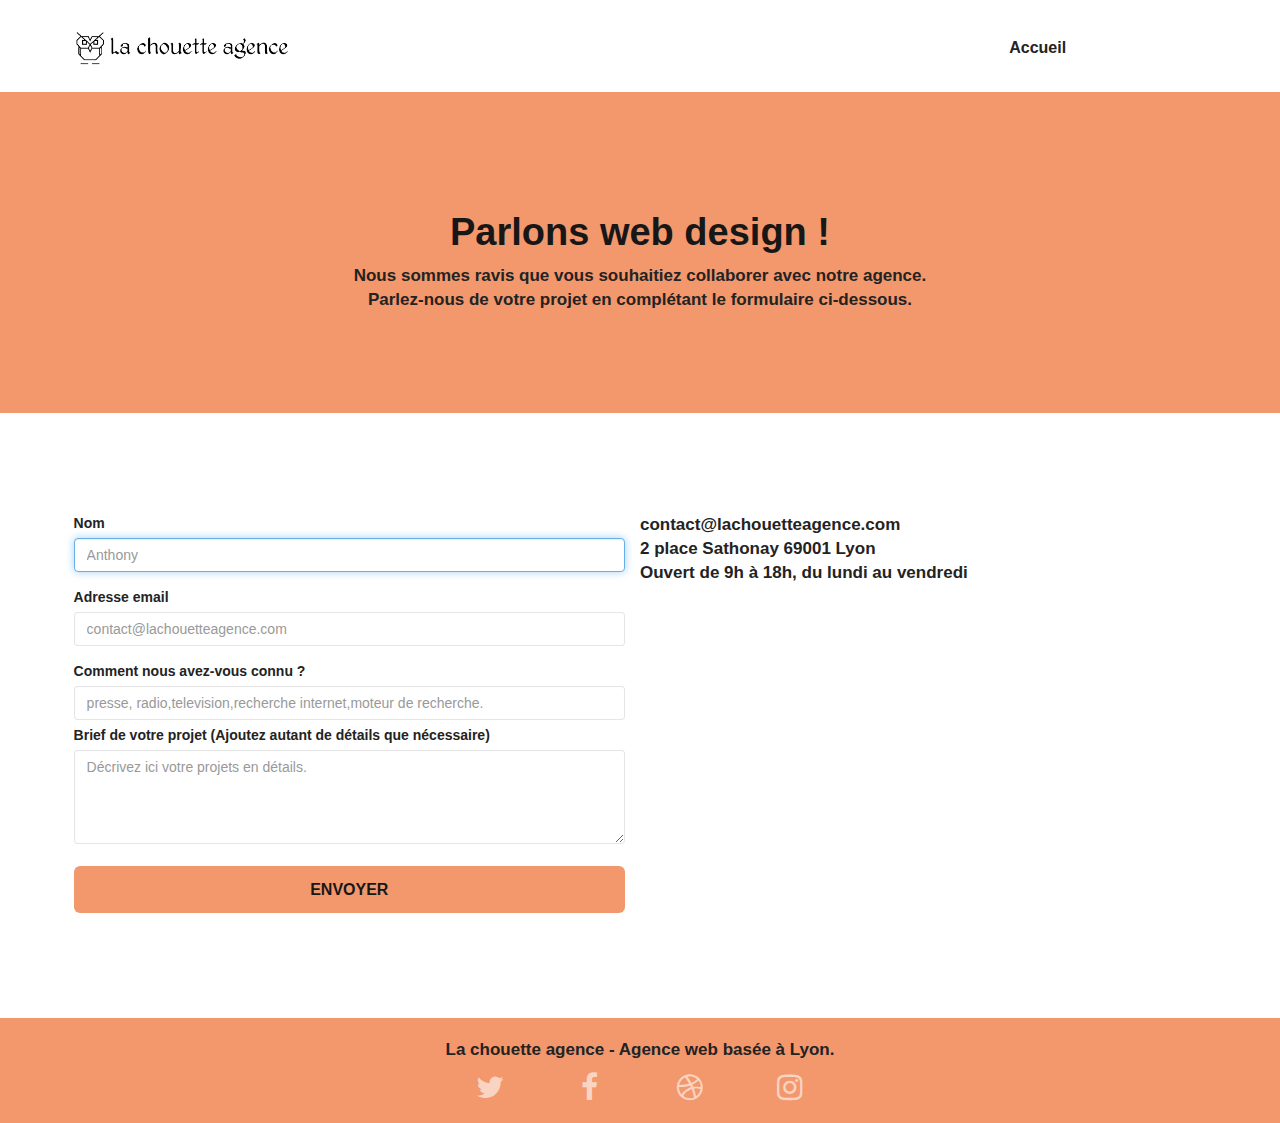
==== commit 557e96b8: "ajout d un fichier mni.css" ====
--- a/contact.html
+++ b/contact.html
@@ -13,7 +13,7 @@
 	<link rel="stylesheet" type="text/css" href="style.css">
 	<link rel="stylesheet" type="text/css" href="./css/font-awesome.css">
 	<link rel="stylesheet" type="text/css" href="./css/et-line.min.css">
-	
+	<link rel="stylesheet" type="text/css" href="./style/mni.css">
     
 	<script src="./js/jquery-2.1.0.js"></script>
 	<script src="./js/bootstrap.js"></script>
--- a/style.css
+++ b/style.css
@@ -759,7 +759,10 @@
     margin-bottom: 44px;
     margin-top: 50px;
 }
-
+div.form-group:nth-child(4) > label:nth-child(1) {
+    margin-top: 5px;
+   }
+   
 .avatar {
     box-shadow: 0px 4px 9px rgba(0, 0, 0, 0.3);
 }
@@ -905,7 +908,11 @@
     .page-container {
         overflow-x: hidden;
         position: relative;
-    }
+    }section.bloc:nth-child(3) > div:nth-child(1) > div:nth-child(1) > p:nth-child(2) {
+        margin-left: 11px;
+       }
+       
+
     h1,
     h2,
     h3,
--- a/style/mni.css
+++ b/style/mni.css
@@ -0,0 +1 @@
+body{margin:0;padding:0;background:#fff;overflow-x:hidden;-webkit-font-smoothing:antialiased;-moz-osx-font-smoothing:grayscale}.linear-gradient{background-image:linear-gradient(#ff5b6e,#f8dc75);-webkit-background-clip:text;-webkit-text-fill-color:transparent}a,button{transition:all .3s ease-in-out;outline:0!important}a:hover{text-decoration:none;cursor:pointer}#page-loading-blocs-notifaction{position:fixed;top:0;bottom:0;width:100%;z-index:100000;background:#fff url("img/pageload-spinner.gif") no-repeat center center}.bloc{width:100%;clear:both;background:50% 50% no-repeat;padding:0 50px;-webkit-background-size:cover;-moz-background-size:cover;-o-background-size:cover;background-size:cover;position:relative}.bloc .container{padding-left:0;padding-right:0}.bloc-lg{padding:100px 50px}.bloc-md{padding:50px}.bloc-sm{padding:20px 50px}.bg-b-edge,.bg-bl-edge,.bg-br-edge,.bg-center,.bg-l-edge,.bg-r-edge,.bg-repeat,.bg-t-edge,.bg-tl-edge,.bg-tr-edge{-webkit-background-size:auto!important;-moz-background-size:auto!important;-o-background-size:auto!important;background-size:auto!important}.bg-repeat{background:repeat}.bg-t-edge{background:top no-repeat}.bloc-bg-texture::before{content:"";background-size:2px 2px;position:absolute;top:0;bottom:0;left:0;right:0}.texture-paper::before{background:url("img/texture-paper.png");background-size:280px 280px}.b-parallax{background-attachment:fixed}.d-bloc{color:rgba(255,255,255,.7)}.d-bloc button:hover{color:rgba(255,255,255,.9)}.d-bloc .icon-round,.d-bloc .icon-rounded,.d-bloc .icon-semi-rounded-a,.d-bloc .icon-semi-rounded-b,.d-bloc .icon-square{border-color:rgba(255,255,255,.9)}.d-bloc .divider-h span{border-color:rgba(255,255,255,.2)}.d-bloc .a-btn,.d-bloc .navbar a,.d-bloc .navbar-brand,.d-bloc a .icon-lg,.d-bloc a .icon-md,.d-bloc a .icon-sm,.d-bloc a .icon-xl,.d-bloc h1 a,.d-bloc h2 a,.d-bloc h3 a,.d-bloc h4 a,.d-bloc h5 a,.d-bloc h6 a,.d-bloc p a{color:rgba(255,255,255,.6)}.d-bloc .a-btn:hover,.d-bloc .navbar a:hover,.d-bloc .navbar-brand:hover,.d-bloc a:hover .icon-lg,.d-bloc a:hover .icon-md,.d-bloc a:hover .icon-sm,.d-bloc a:hover .icon-xl,.d-bloc h1 a:hover,.d-bloc h2 a:hover,.d-bloc h3 a:hover,.d-bloc h4 a:hover,.d-bloc h5 a:hover,.d-bloc h6 a:hover,.d-bloc p a:hover{color:#fff}.d-bloc .navbar-toggle .icon-bar{background:#fff}.d-bloc .btn-wire,.d-bloc .btn-wire:hover{color:#fff;border-color:#fff}.d-bloc .panel{color:rgba(0,0,0,.5)}.d-bloc .panel button:hover{color:rgba(0,0,0,.7)}.d-bloc .panel icon{border-color:rgba(0,0,0,.7)}.d-bloc .panel .divider-h span{border-color:rgba(0,0,0,.1)}.d-bloc .panel .a-btn{color:rgba(0,0,0,.6)}.d-bloc .panel .a-btn:hover{color:#000}.d-bloc .panel .btn-wire,.d-bloc .panel .btn-wire:hover{color:rgba(0,0,0,.7);border-color:rgba(0,0,0,.3)}.d-bloc .panel,.l-bloc{color:rgba(0,0,0,.5)}.d-bloc .panel button:hover,.l-bloc button:hover{color:rgba(0,0,0,.7)}.l-bloc .icon-round,.l-bloc .icon-rounded,.l-bloc .icon-semi-rounded-a,.l-bloc .icon-semi-rounded-b,.l-bloc .icon-square{border-color:rgba(0,0,0,.7)}.d-bloc .panel .divider-h span,.l-bloc .divider-h span{border-color:rgba(0,0,0,.1)}.d-bloc .panel .a-btn,.l-bloc .a-btn,.l-bloc .navbar a,.l-bloc .navbar-brand,.l-bloc a .icon-lg,.l-bloc a .icon-md,.l-bloc a .icon-sm,.l-bloc a .icon-xl,.l-bloc h1 a,.l-bloc h2 a,.l-bloc h3 a,.l-bloc h4 a,.l-bloc h5 a,.l-bloc h6 a,.l-bloc p a{color:rgba(0,0,0,.6)}.d-bloc .panel .a-btn:hover,.l-bloc .a-btn:hover,.l-bloc .navbar a:hover,.l-bloc .navbar-brand:hover,.l-bloc a:hover .icon-lg,.l-bloc a:hover .icon-md,.l-bloc a:hover .icon-sm,.l-bloc a:hover .icon-xl,.l-bloc h1 a:hover,.l-bloc h2 a:hover,.l-bloc h3 a:hover,.l-bloc h4 a:hover,.l-bloc h5 a:hover,.l-bloc h6 a:hover,.l-bloc p a:hover{color:#000}.l-bloc .navbar-toggle .icon-bar{color:rgba(0,0,0,.6)}.d-bloc .panel .btn-wire,.d-bloc .panel .btn-wire:hover,.l-bloc .btn-wire,.l-bloc .btn-wire:hover{color:rgba(0,0,0,.7);border-color:rgba(0,0,0,.3)}.voffset{margin-top:30px}.voffset-lg{margin-top:80px}.row-no-gutters{margin-right:0;margin-left:0}.row.row-no-gutters>[class*=" col-"],.row.row-no-gutters>[class^=col-]{padding-right:0;padding-left:0}#bloc-1-hero h1{font-size:32px}.navbar{margin-bottom:0;z-index:1}.navbar-brand{height:auto;padding:3px 15px;font-size:25px;font-weight:400;font-weight:600;line-height:44px}.navbar-brand img{max-height:200px;margin:0 5px 0 0;display:inline}.navbar-brand img[src$=svg]{min-width:100px}.nav-center .navbar-brand img{margin:0}.navbar .nav,.site-navigation{position:absolute;top:50%;right:12%;list-style-type:none}.nav>li{float:left;margin-top:4px;font-size:16px}a{text-decoration:none}.navbar-nav .open .dropdown-menu>li>a{text-align:inherit}.nav>li a:focus,.nav>li a:hover{background:0 0}.navbar-toggle{margin:10px 10px 0 0;border:0}.navbar-toggle:hover{background:0 0!important}.navbar-toggle .icon-bar{background-color:rgba(0,0,0,.5);width:26px}.nav-invert .navbar .nav{float:left}.nav-invert .navbar-brand,.nav-invert .navbar-header{float:right;position:relative;z-index:2}@media (min-width:768px){.site-navigation{position:absolute;top:50%;right:20px;transform:translate(0,-50%);-webkit-transform:translateY(-50%)}.nav>li .dropdown-menu a,.nav>li .dropdown-menu a:hover{color:#484848}.nav-invert .site-navigation{left:0;right:0}.nav-center{text-align:center}.nav-center .navbar-header{width:100%}.nav-center .nav>li,.nav-center .navbar-brand,.nav-center .navbar-header{float:none;display:inline-block}.nav-center .site-navigation{position:relative;width:100%;right:0;margin-right:0;margin-top:20px}.nav-center.mini-nav .navbar-toggle{float:none;margin:10px auto 0}}.nav>li>.dropdown a{background:0 0!important;display:block;padding:14px 15px}nav .caret{margin:0 5px}.dropdown-menu .dropdown-menu{top:-8px;left:100%}.dropdown-menu .dropmenu-flow-right{top:100%;left:0;margin-left:-1px;border-top-left-radius:0;border-top-right-radius:0}.dropdown-menu .dropdown span{border:4px solid #000;border-top-color:transparent;border-right-color:transparent;border-bottom-color:transparent;margin:6px -5px 0 0!important;float:right}.mg-md{margin-top:10px;margin-bottom:25px}.mg-lg{margin-top:10px;margin-bottom:40px}.btn{margin:0 5px 5px 0}.btn.pull-right{margin:0 0 5px 5px}.btn-d,.btn-d:focus,.btn-d:hover{color:#fff;background:rgba(0,0,0,.3)}button{outline:0!important}.btn-rd{border-radius:40px}.btn-clean{border:1px solid rgba(0,0,0,.08);border-bottom-color:rgba(0,0,0,.1);text-shadow:0 1px 0 rgba(0,0,1,.1);box-shadow:0 1px 3px rgba(0,0,1,.25),inset 0 1px 0 0 rgba(255,255,255,.15)}.icon-md{font-size:30px!important}.icon-lg{font-size:60px!important}.sm-shadow{text-shadow:0 1px 2px rgba(0,0,0,.3)}.panel-sq,.panel-sq .panel-footer,.panel-sq .panel-heading{border-radius:0}.panel-rd{border-radius:30px}.panel-rd .panel-heading{border-radius:29px 29px 0 0}.panel-rd .panel-footer{border-radius:0 0 29px 29px}.form-control{border-color:rgba(0,0,0,.1);box-shadow:none}.scrollToTop{width:40px;height:40px;position:fixed;bottom:20px;right:20px;opacity:0;z-index:500;transition:all .3s ease-in-out}.scrollToTop span{margin-top:6px}.showScrollTop{font-size:14px;opacity:1}a[data-lightbox]{position:relative;display:block;text-align:center}a[data-lightbox]:hover::before{content:"+";font-family:HelveticaNeue-Light,"Helvetica Neue Light","Helvetica Neue",Helvetica,Arial;font-size:32px;width:50px;height:50px;margin-left:-25px;border-radius:50%;background:rgba(0,0,0,.6);color:#fff;font-weight:100;z-index:1;position:absolute;top:50%;transform:translateY(-50%);-webkit-transform:translateY(-50%)}a[data-lightbox]:hover img{opacity:.6;-webkit-animation-fill-mode:none;animation-fill-mode:none}#lightbox-modal{display:flex;align-items:center}#lightbox-modal .modal-dialog{width:90%;max-width:900px;margin:0 auto 0}#lightbox-modal .modal-dialog img{max-height:90vh;margin:0 auto}.lightbox-caption{padding:20px;color:#fff;background:rgba(0,0,0,.5);position:absolute;left:15px;right:15px;bottom:5px}.close-lightbox{color:#fff;font-size:30px;position:absolute;top:20px;right:20px;z-index:20;background:rgba(0,0,0,.5);border:none;line-height:30px;padding:0 9px 5px;opacity:.3}.close-lightbox:hover,.next-lightbox:hover,.prev-lightbox:hover{opacity:1;color:#fff}.next-lightbox,.prev-lightbox{font-size:20px;color:rgba(255,255,255,.9);background:rgba(0,0,0,.5);transition:all .2s ease-in-out;position:absolute;top:45%;z-index:1;opacity:.4}.next-lightbox{padding:6px 8px 1px 13px;right:25px}.prev-lightbox{padding:6px 13px 1px 10px;left:25px}.snapshot-lb .modal-body{padding-bottom:45px}.snapshot-lb .lightbox-caption{padding:0;color:rgba(0,0,0,.5);background:0 0}.btn,a,h1,h2,h3,h4,h5,h6,label,p{font-family:helvetica;font-weight:600;color:#232323!important}.container{max-width:100%;width:96%}h1.text-center{text-align:center}.hero-bloc-text{font-size:38px}.hero-bloc-text-sub{font-size:36px}.statement-bloc-text{line-height:26px;font-style:italic;font-size:20px;text-align:center;font-weight:lighter;max-width:520px;margin:auto auto auto auto}p{font-size:17px}.black{color:#232323}.tight-width-whitespace{max-width:600px;margin:auto auto auto auto}.h1{font-size:20px;font-family:"Open Sans"}.cta-hero{margin-top:22px;color:#fff!important;text-transform:uppercase;padding:12px 28px 12px 28px;font-size:16px;font-weight:700}.social{max-width:400px;margin:auto auto auto auto}h2{font-size:25px;line-height:1.4em}h3{font-size:15px;text-transform:uppercase;font-weight:700;color:#333!important}.med-width-whitespace{max-width:800px;margin:auto auto auto auto;box-shadow:0 0 0 #000}h1{color:#171717!important}h4{color:#333!important}.icons{margin-bottom:14px;margin-top:24px}.white{color:#fff!important}.black{color:#090909}.portfolio-thumb{margin-bottom:24px}.portfolio-row{margin-bottom:44px;margin-top:50px}div.form-group:nth-child(4)>label:nth-child(1){margin-top:5px}.avatar{box-shadow:0 4px 9px rgba(0,0,0,.3)}.black-background{background-color:rgba(165,147,99,.7);padding:40px 40px 40px 40px}.bold-link{font-weight:900;text-decoration:underline!important}.bgc-white{background-color:#fff}.bgc-dark-slate-blue{background-color:#364577}.bgc-atomic-tangerine{background-color:#f3976c}.tc-white{color:#fff!important}.btn-atomic-tangerine{background:#f3976c;color:#171717!important}.btn-atomic-tangerine:hover{background:#c27956!important;color:#fff!important}.ltc-white{color:#fff!important}.ltc-white:hover{color:#ccc!important}.ltc-atomic-tangerine{color:#f3976c!important}.ltc-atomic-tangerine:hover{color:#c27956!important}.icon-dark-slate-blue{color:#364577!important;border-color:#364577!important}.bg-dots-bg{background-image:url("img/dots-bg.png")}.bg-lines-h2-bg{background-image:url("img/lines-h2-bg.png")}.bg-banniere{background-image:url("img/la-chouette-agence-banniere.jpg")}.bg-presentation{background-image:url("img/image-de-presentation.bmp")}@media (max-width:1024px){.bloc{padding-left:20px;padding-right:20px}.bloc-tile-2.full-width-bloc .container,.bloc-tile-3.full-width-bloc .container,.bloc-tile-4.full-width-bloc .container,.bloc.full-width-bloc{padding-left:0;padding-right:0}}@media (max-width:992px) and (min-width:768px){.navbar .nav{max-width:80%}.nav-center.navbar .nav{max-width:100%}}@media only screen and (min-device-width:768px) and (max-device-width:1024px) and (orientation:landscape){.b-parallax{background-attachment:scroll}}@media only screen and (min-device-width:1024px) and (max-device-width:1366px) and (-webkit-min-device-pixel-ratio:1.5){.b-parallax{background-attachment:scroll}}@media (max-width:991px){.container{width:100%}.b-parallax{background-attachment:scroll}#hero-bloc,.page-container{overflow-x:hidden;position:relative}.bloc{padding-left:constant(safe-area-inset-left);padding-right:constant(safe-area-inset-right)}.bloc-group,.bloc-group .bloc{display:block;width:100%}.bloc-fill-screen .fill-bloc-bottom-edge,.bloc-fill-screen .fill-bloc-top-edge{padding:0 20px;padding-left:constant(safe-area-inset-left);padding-right:constant(safe-area-inset-right)}}@media (max-width:767px){.page-container{overflow-x:hidden;position:relative}section.bloc:nth-child(3)>div:nth-child(1)>div:nth-child(1)>p:nth-child(2){margin-left:11px}#disqus_thread,h1,h2,h3,h4,h5,h6,p{padding-left:10px!important;padding-right:10px!important}.b-parallax{background-attachment:scroll}.navbar .nav{padding-top:0;border-top:1px solid rgba(0,0,0,.2);float:none!important}.navbar.row{margin-left:0;margin-right:0}.site-navigation{position:inherit;transform:none;-webkit-transform:none;-ms-transform:none}.nav>li{margin-top:0;border-bottom:1px solid rgba(0,0,0,.1);background:rgba(0,0,0,.05);text-align:left;padding-left:15px;width:100%}.nav>li:hover{background:rgba(0,0,0,.08)}.dropdown .dropdown a .caret{float:none;margin:5px 0 0 10px!important;border:4px solid #000;border-bottom-color:transparent;border-right-color:transparent;border-left-color:transparent}#hero-bloc .navbar .nav{background:rgba(0,0,0,.8)}#hero-bloc .navbar .nav a{color:rgba(255,255,255,.6)}.hero{padding:50px 0}.hero-nav{left:-1px;right:-1px}.navbar-collapse{padding:0;overflow-x:hidden;-webkit-box-shadow:none;box-shadow:none}.navbar-brand img{max-height:40px;width:auto}.nav-invert .navbar-header{float:none;width:100%}.nav-invert .navbar-toggle{float:left;margin-left:10px}.bloc{padding-left:0;padding-right:0}.bloc-lg,.bloc-xl,.bloc-xxl{padding:40px 0}.bloc-md,.bloc-sm{padding-left:0;padding-right:0}.bloc-fill-screen .fill-bloc-bottom-edge,.bloc-fill-screen .fill-bloc-top-edge,.bloc-tile-2 .container,.bloc-tile-3 .container,.bloc-tile-4 .container{padding-left:0;padding-right:0}.a-block{padding:0 10px}.btn-dwn{display:none}.voffset{margin-top:5px}.voffset-md{margin-top:20px}.voffset-lg{margin-top:30px}form{padding:5px}.close-lightbox{display:inline-block}.blocsapp-device-iphone5{background-size:216px 425px;padding-top:60px;width:216px;height:425px}.blocsapp-device-iphone5 img{width:180px;height:320px}}@media (max-width:400px){.bloc{padding-left:0;padding-right:0}}@media (max-width:767px){.bloc-mob-center-text{text-align:center}}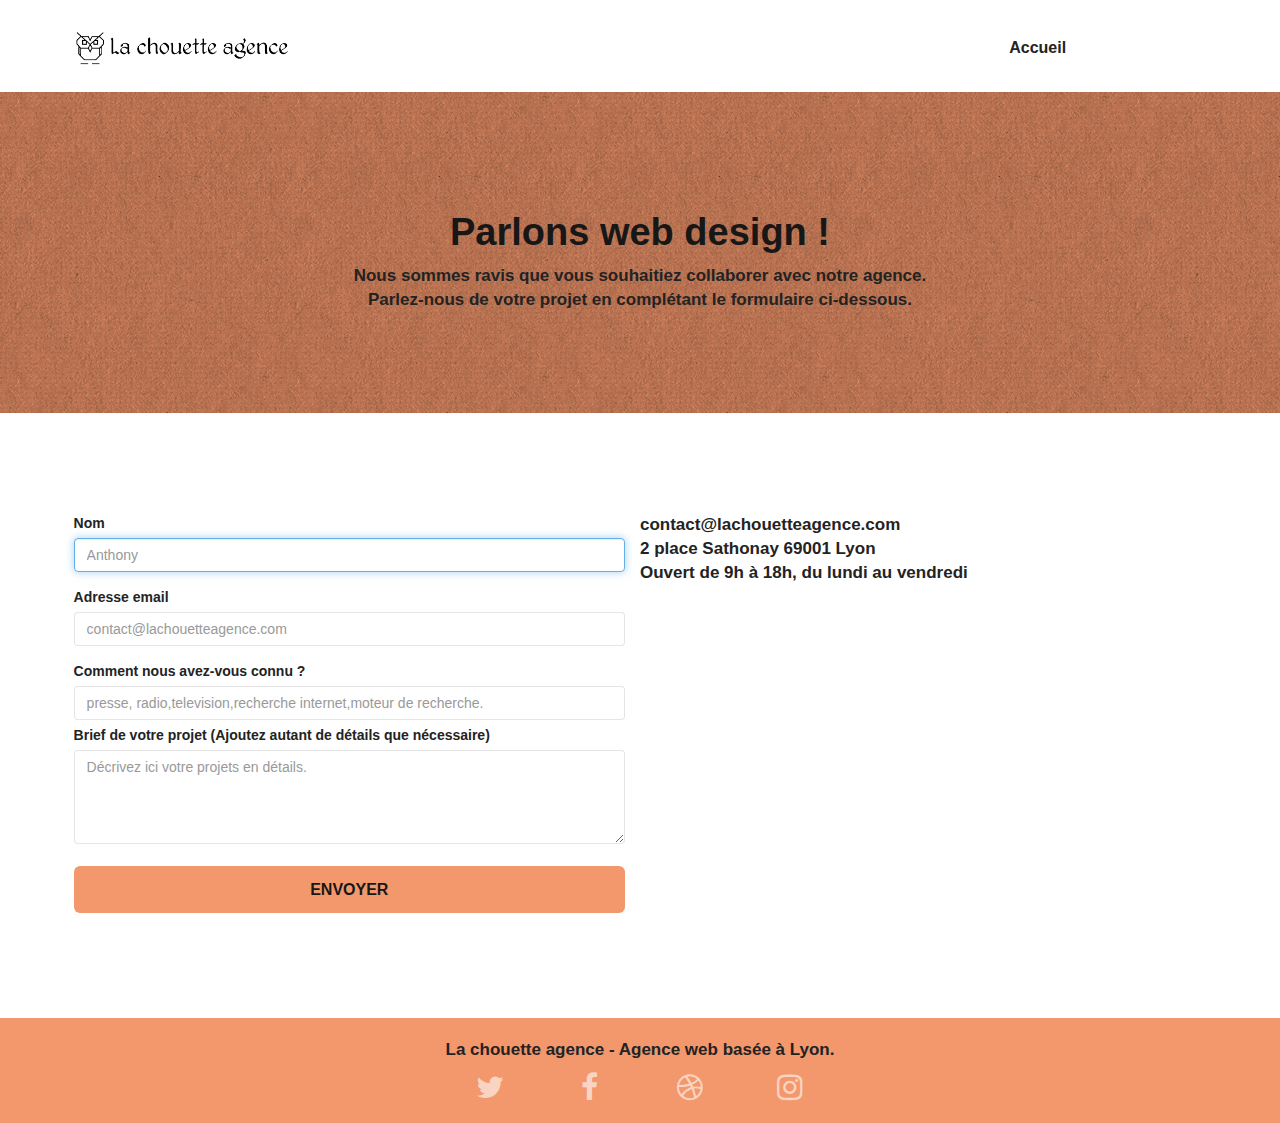
==== commit da19bfba: "suppression du dossier min.css" ====
--- a/contact.html
+++ b/contact.html
@@ -13,7 +13,7 @@
 	<link rel="stylesheet" type="text/css" href="style.css">
 	<link rel="stylesheet" type="text/css" href="./css/font-awesome.css">
 	<link rel="stylesheet" type="text/css" href="./css/et-line.min.css">
-	<link rel="stylesheet" type="text/css" href="./style/mni.css">
+
     
 	<script src="./js/jquery-2.1.0.js"></script>
 	<script src="./js/bootstrap.js"></script>
